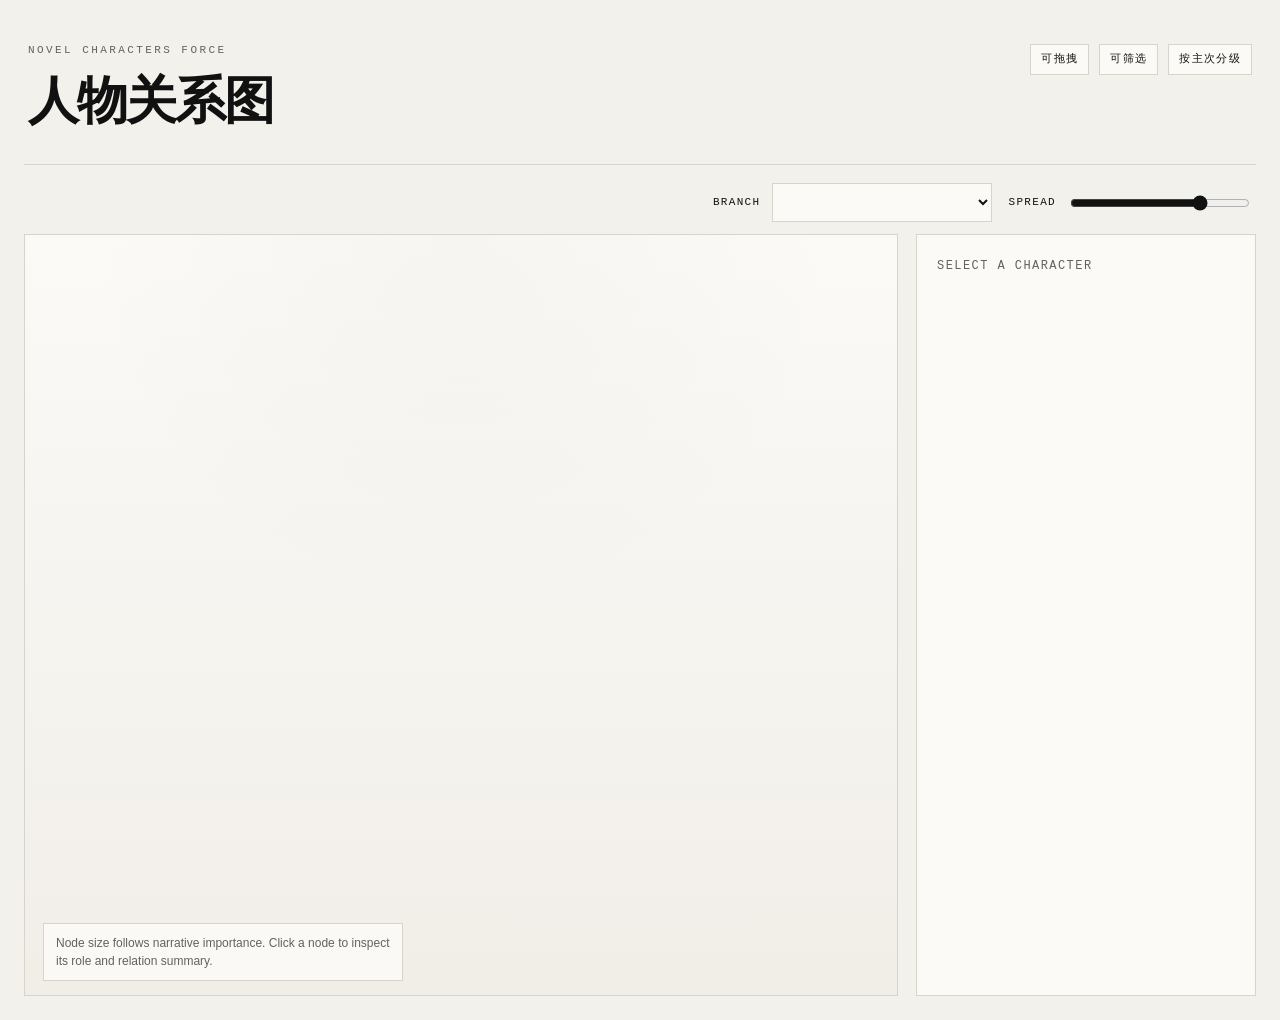
==== skill/novel-characters-force/assets/viewer/index.html @ 3b749d7a "Initial open-source release" ====
<!DOCTYPE html>
<html lang="zh-CN">
  <head>
    <meta charset="UTF-8" />
    <meta name="viewport" content="width=device-width, initial-scale=1" />
    <title>Novel Characters Force</title>
    <link rel="stylesheet" href="./style.css" />
  </head>
  <body>
    <main class="page">
      <header class="hero">
        <div>
          <p class="eyebrow">NOVEL CHARACTERS FORCE</p>
          <h1 id="page-title">人物关系图</h1>
          <p id="page-subtitle" class="subtitle"></p>
        </div>
        <div class="hero-meta">
          <span>可拖拽</span>
          <span>可筛选</span>
          <span>按主次分级</span>
        </div>
      </header>

      <section class="controls">
        <label class="control">
          <span>Branch</span>
          <select id="group-filter"></select>
        </label>
        <label class="control">
          <span>Spread</span>
          <input id="spread-range" type="range" min="30" max="100" value="82" />
        </label>
      </section>

      <section class="board">
        <div class="canvas-wrap">
          <svg id="graph" class="graph" viewBox="0 0 1200 760" aria-label="character graph"></svg>
          <p class="canvas-note">
            Node size follows narrative importance. Click a node to inspect its role and relation summary.
          </p>
        </div>

        <aside id="detail" class="detail detail--empty">
          <p class="detail-empty">Select a character</p>
          <div class="detail-body">
            <h2 id="detail-name" class="detail-name"></h2>
            <p id="detail-role" class="detail-role"></p>
            <section>
              <h2>Summary</h2>
              <div id="detail-summary" class="detail-copy"></div>
            </section>
            <section>
              <h2>Relations</h2>
              <div id="detail-relations" class="detail-copy"></div>
            </section>
          </div>
        </aside>
      </section>
    </main>

    <script src="./graph-data.js"></script>
    <script src="./graph.js"></script>
  </body>
</html>
---- skill/novel-characters-force/assets/viewer/style.css ----
:root {
  --bg: #f3f1ec;
  --panel: #fbfaf7;
  --ink: #111111;
  --muted: #65625c;
  --line: #d8d4cc;
  --soft: #ece9e2;
  --mono: "SF Mono", "JetBrains Mono", "Fira Code", ui-monospace, monospace;
  --sans: "Helvetica Neue", "PingFang SC", "Noto Sans SC", Arial, sans-serif;
}

*,
*::before,
*::after {
  box-sizing: border-box;
}

html,
body {
  margin: 0;
  min-height: 100%;
  background: var(--bg);
  color: var(--ink);
  font-family: var(--sans);
}

body {
  padding: 24px;
}

.page {
  max-width: 1480px;
  margin: 0 auto;
}

.hero {
  display: flex;
  justify-content: space-between;
  gap: 24px;
  align-items: flex-start;
  padding: 20px 4px 18px;
  border-bottom: 1px solid var(--line);
}

.eyebrow {
  margin: 0 0 10px;
  font: 11px/1.2 var(--mono);
  letter-spacing: 0.22em;
  color: var(--muted);
}

.hero h1 {
  margin: 0;
  font-size: clamp(30px, 4vw, 54px);
  font-weight: 600;
  letter-spacing: -0.04em;
}

.subtitle {
  margin: 10px 0 0;
  max-width: 720px;
  color: var(--muted);
  font-size: 14px;
  line-height: 1.6;
}

.hero-meta {
  display: flex;
  flex-wrap: wrap;
  justify-content: flex-end;
  gap: 10px;
  max-width: 380px;
}

.hero-meta span,
.control span:first-child {
  font: 11px/1.2 var(--mono);
  letter-spacing: 0.12em;
  text-transform: uppercase;
}

.hero-meta span {
  border: 1px solid var(--line);
  padding: 8px 10px;
  background: var(--panel);
}

.controls {
  display: flex;
  gap: 16px;
  align-items: center;
  justify-content: flex-end;
  padding: 18px 4px 12px;
}

.control {
  display: flex;
  align-items: center;
  gap: 12px;
}

select,
input[type="range"] {
  accent-color: var(--ink);
}

select {
  min-width: 220px;
  padding: 10px 12px;
  background: var(--panel);
  border: 1px solid var(--line);
  color: var(--ink);
}

input[type="range"] {
  width: 180px;
}

.board {
  display: grid;
  grid-template-columns: minmax(0, 1fr) 340px;
  gap: 18px;
  align-items: stretch;
}

.canvas-wrap,
.detail {
  background: var(--panel);
  border: 1px solid var(--line);
  min-height: 760px;
}

.canvas-wrap {
  position: relative;
  overflow: hidden;
}

.graph {
  display: block;
  width: 100%;
  height: 760px;
  background:
    radial-gradient(circle at top, rgba(17, 17, 17, 0.02), transparent 45%),
    linear-gradient(180deg, #fbfaf7, #f1eee8);
}

.canvas-note {
  position: absolute;
  left: 18px;
  bottom: 14px;
  max-width: 360px;
  margin: 0;
  padding: 10px 12px;
  background: rgba(251, 250, 247, 0.92);
  border: 1px solid var(--line);
  font-size: 12px;
  color: var(--muted);
  line-height: 1.5;
}

.detail {
  padding: 22px 20px;
}

.detail--empty .detail-body {
  display: none;
}

.detail-empty {
  margin: 0;
  color: var(--muted);
  font: 12px/1.5 var(--mono);
  letter-spacing: 0.12em;
  text-transform: uppercase;
}

.detail-body section + section {
  margin-top: 22px;
}

.detail-name {
  margin: 0 0 8px;
  font-size: 28px;
  line-height: 1.05;
  letter-spacing: -0.04em;
}

.detail-role {
  margin: 0 0 24px;
  font-size: 14px;
  color: var(--muted);
  line-height: 1.6;
}

.detail h2 {
  margin: 0 0 10px;
  font: 11px/1.2 var(--mono);
  letter-spacing: 0.14em;
  text-transform: uppercase;
}

.detail-copy p {
  margin: 0 0 10px;
  line-height: 1.7;
  font-size: 14px;
}

.edge {
  stroke: #c7c1b6;
  stroke-linecap: round;
  fill: none;
}

.edge--active {
  stroke: #111111;
}

.edge-label {
  font-size: 10px;
  fill: #6a665f;
  text-anchor: middle;
  dominant-baseline: central;
}

.edge-label--active {
  fill: #111111;
}

.node {
  cursor: grab;
}

.node--dragging {
  cursor: grabbing;
}

.node circle {
  fill: #faf9f5;
  stroke: #111111;
  stroke-width: 1.2;
  transition: stroke-width 120ms ease, transform 120ms ease, fill 120ms ease;
}

.node text {
  fill: #111111;
  font-size: 11px;
  text-anchor: middle;
  dominant-baseline: middle;
  pointer-events: none;
}

.node--selected circle,
.node:hover circle {
  stroke-width: 2.2;
  fill: #ffffff;
}

@media (max-width: 1100px) {
  body {
    padding: 12px;
  }

  .board {
    grid-template-columns: 1fr;
  }

  .canvas-wrap,
  .detail {
    min-height: auto;
  }

  .graph {
    height: 70vh;
  }

  .hero,
  .controls {
    flex-direction: column;
    align-items: stretch;
  }

  .hero-meta {
    justify-content: flex-start;
    max-width: none;
  }
}
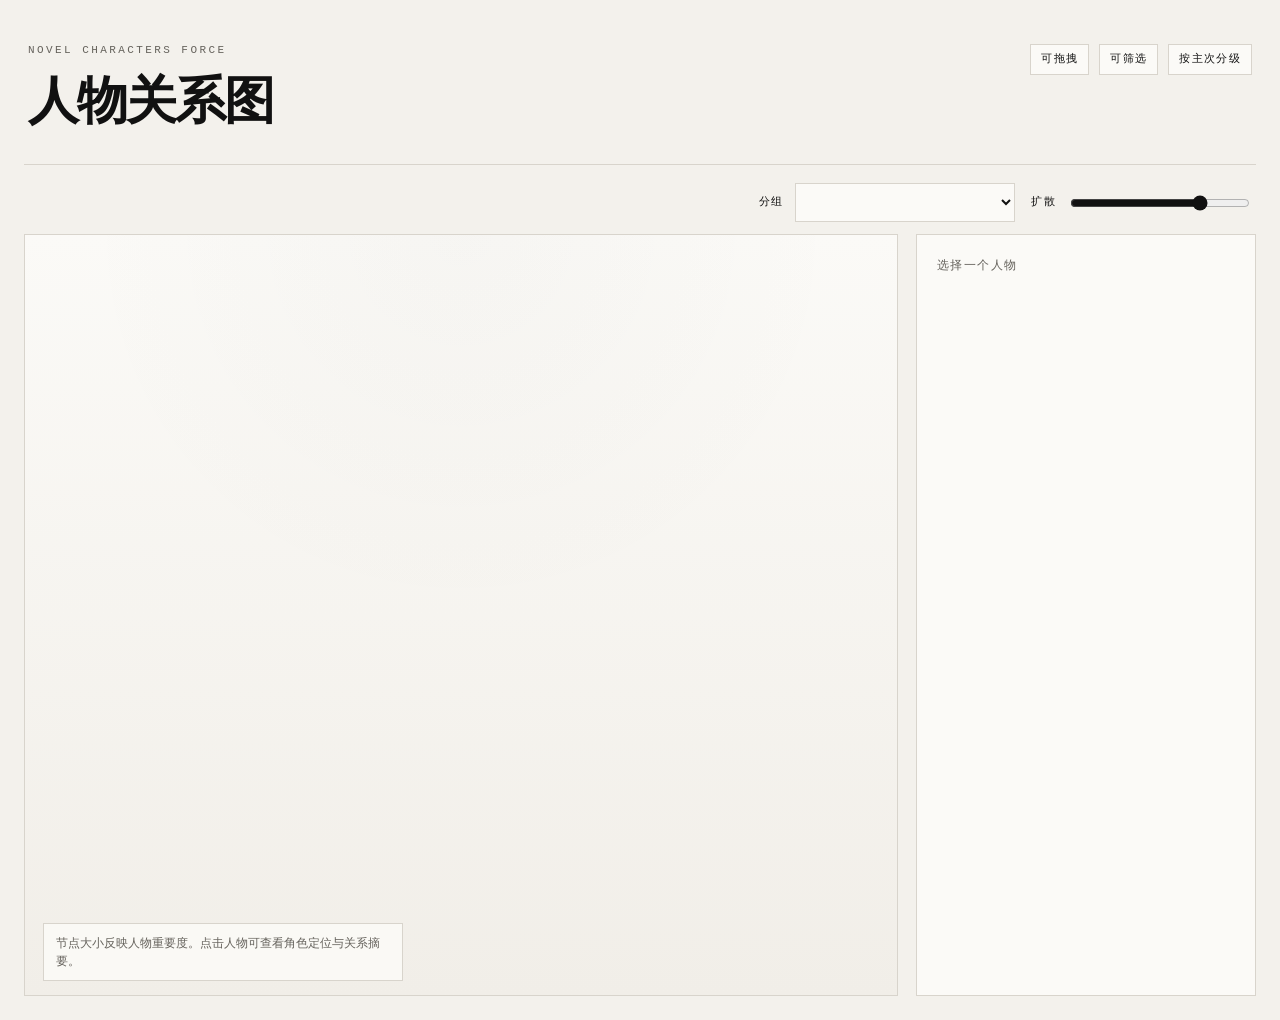
==== commit 670792cf: "Polish public skill docs and viewer" ====
--- a/skill/novel-characters-force/assets/viewer/index.html
+++ b/skill/novel-characters-force/assets/viewer/index.html
@@ -23,11 +23,11 @@
 
       <section class="controls">
         <label class="control">
-          <span>Branch</span>
+          <span>分组</span>
           <select id="group-filter"></select>
         </label>
         <label class="control">
-          <span>Spread</span>
+          <span>扩散</span>
           <input id="spread-range" type="range" min="30" max="100" value="82" />
         </label>
       </section>
@@ -36,21 +36,21 @@
         <div class="canvas-wrap">
           <svg id="graph" class="graph" viewBox="0 0 1200 760" aria-label="character graph"></svg>
           <p class="canvas-note">
-            Node size follows narrative importance. Click a node to inspect its role and relation summary.
+            节点大小反映人物重要度。点击人物可查看角色定位与关系摘要。
           </p>
         </div>
 
         <aside id="detail" class="detail detail--empty">
-          <p class="detail-empty">Select a character</p>
+          <p class="detail-empty">选择一个人物</p>
           <div class="detail-body">
             <h2 id="detail-name" class="detail-name"></h2>
             <p id="detail-role" class="detail-role"></p>
             <section>
-              <h2>Summary</h2>
+              <h2>简介</h2>
               <div id="detail-summary" class="detail-copy"></div>
             </section>
             <section>
-              <h2>Relations</h2>
+              <h2>关系</h2>
               <div id="detail-relations" class="detail-copy"></div>
             </section>
           </div>
